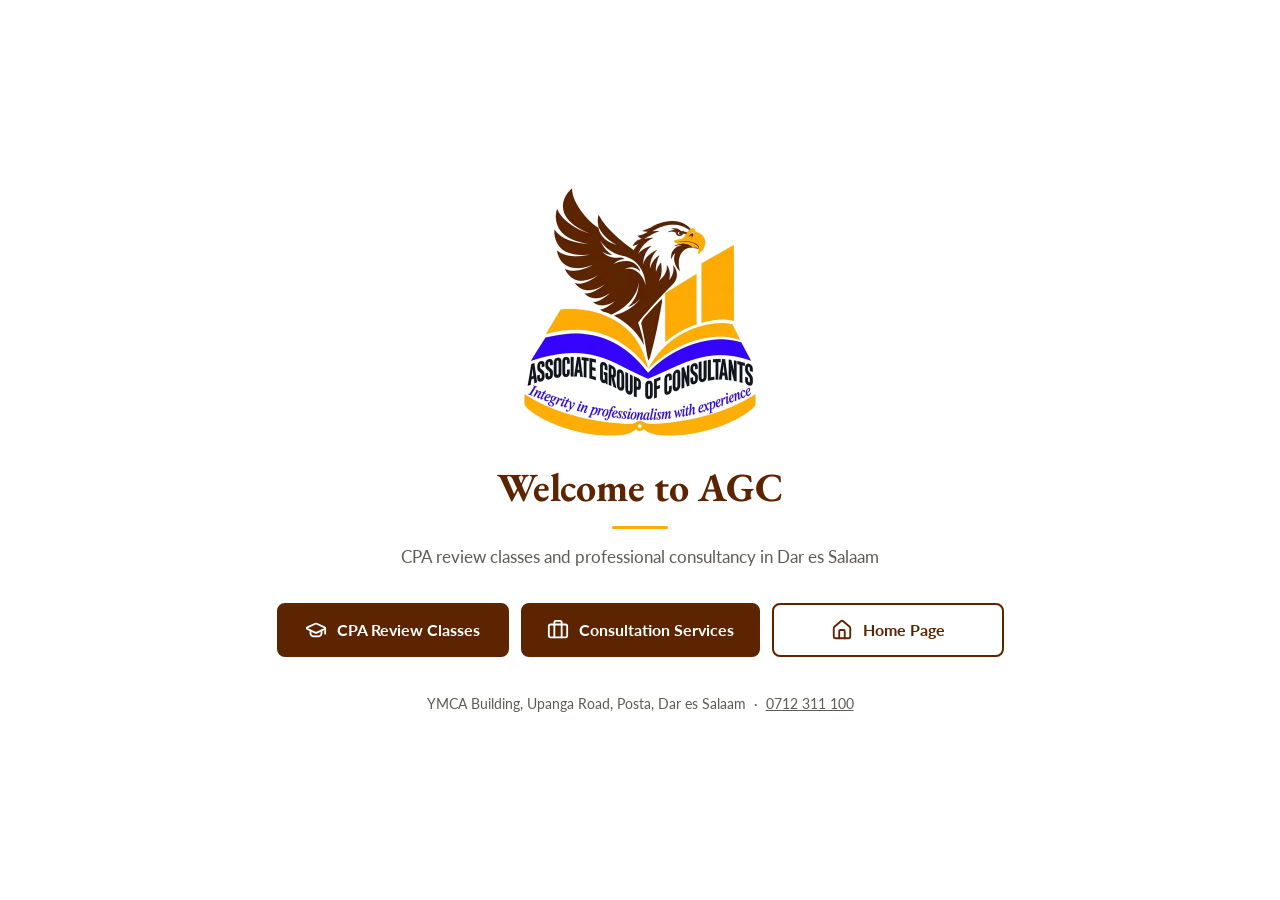
==== index.html @ 8e6e8326 "Logo rebrand: welcome screen, logo in header, logo colours, name Associate Group of Consultants Co-A" ====
<!DOCTYPE html>
<html lang="en">
<head>
<meta charset="UTF-8">
<meta name="viewport" content="width=device-width, initial-scale=1.0">
<title>Associate Group of Consultants (AGC) — CPA Review Classes &amp; Consultation, Dar es Salaam</title>
<meta name="description" content="NBAA CPA(T) review classes for all levels plus auditing, taxation, finance and accounting consultation in Dar es Salaam, Tanzania.">
<meta name="theme-color" content="#5c2401">
<link rel="preconnect" href="https://fonts.googleapis.com">
<link rel="preconnect" href="https://fonts.gstatic.com" crossorigin>
<link href="https://fonts.googleapis.com/css2?family=EB+Garamond:wght@600;700&family=Lato:wght@400;700&display=swap" rel="stylesheet">
<link rel="icon" href="favicon.svg" type="image/svg+xml">
<link rel="apple-touch-icon" href="apple-touch-icon.png">
<meta property="og:type" content="website">
<meta property="og:site_name" content="Associate Group of Consultants (AGC)">
<meta property="og:title" content="Associate Group of Consultants (AGC) — CPA Review Classes & Consultation, Dar es Salaam">
<meta property="og:description" content="NBAA CPA(T) review classes for all levels plus auditing, taxation, finance and accounting consultation in Dar es Salaam, Tanzania.">
<meta property="og:url" content="https://francisnyenza.github.io/agc-website/">
<meta property="og:image" content="https://francisnyenza.github.io/agc-website/og-image.jpg">
<meta name="twitter:card" content="summary_large_image">
<meta name="twitter:title" content="Associate Group of Consultants (AGC) — CPA Review Classes & Consultation, Dar es Salaam">
<meta name="twitter:description" content="NBAA CPA(T) review classes for all levels plus auditing, taxation, finance and accounting consultation in Dar es Salaam, Tanzania.">
<meta name="twitter:image" content="https://francisnyenza.github.io/agc-website/og-image.jpg">
<link rel="preload" as="image" href="logo.webp">
<link rel="stylesheet" href="styles.css">
</head>
<body class="splash-body">

<svg xmlns="http://www.w3.org/2000/svg" style="display:none" aria-hidden="true">
<symbol id="i-cap" viewBox="0 0 24 24"><path d="M21.42 10.92a1 1 0 0 0-.02-1.84L12.83 5.18a2 2 0 0 0-1.66 0L2.6 9.08a1 1 0 0 0 0 1.83l8.57 3.91a2 2 0 0 0 1.66 0z"/><path d="M22 10v6"/><path d="M6 12.5V16a6 3 0 0 0 12 0v-3.5"/></symbol>
<symbol id="i-briefcase" viewBox="0 0 24 24"><path d="M16 20V4a2 2 0 0 0-2-2h-4a2 2 0 0 0-2 2v16"/><rect width="20" height="14" x="2" y="6" rx="2"/></symbol>
<symbol id="i-home" viewBox="0 0 24 24"><path d="M15 21v-8a1 1 0 0 0-1-1h-4a1 1 0 0 0-1 1v8"/><path d="M3 10a2 2 0 0 1 .709-1.528l7-5.999a2 2 0 0 1 2.582 0l7 5.999A2 2 0 0 1 21 10v9a2 2 0 0 1-2 2H5a2 2 0 0 1-2-2z"/></symbol>
</svg>

<main class="splash" id="main">
  <img class="splash-logo" src="logo.webp" alt="Associate Group of Consultants — Integrity in professionalism with experience" width="240" height="256">
  <h1 class="splash-title">Welcome to AGC</h1>
  <hr class="title-rule splash-rule" aria-hidden="true">
  <p class="splash-sub">CPA review classes and professional consultancy in Dar es Salaam</p>
  <nav class="splash-options" aria-label="Where would you like to go?">
    <a class="splash-btn primary" href="classes.html"><svg class="icon" aria-hidden="true"><use href="#i-cap"/></svg> CPA Review Classes</a>
    <a class="splash-btn primary" href="services.html"><svg class="icon" aria-hidden="true"><use href="#i-briefcase"/></svg> Consultation Services</a>
    <a class="splash-btn" href="home.html"><svg class="icon" aria-hidden="true"><use href="#i-home"/></svg> Home Page</a>
  </nav>
  <p class="splash-foot">YMCA Building, Upanga Road, Posta, Dar es Salaam &nbsp;·&nbsp; <a href="tel:+255712311100">0712 311 100</a></p>
</main>

</body>
</html>
---- styles.css ----
/* ===== Associate Group of Consultants (AGC) ===== */
/* Palette from the AGC logo: eagle brown (primary), gold (accent), blue (small details only) */
/* Typography: EB Garamond (headings) + Lato (body) */
:root {
  --brand: #5c2401;
  --brand-dark: #3b1a06;
  --brand-deep: #26110a;
  --gold: #fdad04;
  --gold-hover: #e89e00;
  --gold-dark: #8a5a00;
  --blue: #3403fd;
  --ink: #1f1f24;
  --muted: #5f5a55;
  --bg: #ffffff;
  --bg-alt: #f7f5f1;
  --card: #ffffff;
  --line: #e8e2da;
  --tint: rgba(92, 36, 1, 0.07);
  --font-head: "EB Garamond", Georgia, "Times New Roman", serif;
  --font-body: "Lato", "Segoe UI", Tahoma, Arial, sans-serif;
  --shadow-sm: 0 1px 3px rgba(31, 31, 36, 0.08);
  --shadow-md: 0 6px 18px rgba(31, 31, 36, 0.12);
  --radius: 10px;
  --speed: 200ms;
}

* { margin: 0; padding: 0; box-sizing: border-box; }

html { scroll-behavior: smooth; }

body {
  font-family: var(--font-body);
  color: var(--ink);
  background: var(--bg);
  line-height: 1.65;
  font-size: 1rem;
}

a { color: var(--brand); }
img { max-width: 100%; }

h1, h2, h3, h4 { font-family: var(--font-head); font-weight: 700; }

/* ---- Accessibility ---- */
.skip-link {
  position: absolute;
  left: 8px;
  top: -48px;
  z-index: 1000;
  background: var(--brand);
  color: #fff;
  padding: 10px 18px;
  border-radius: 0 0 8px 8px;
  text-decoration: none;
  font-weight: 700;
  transition: top var(--speed) ease-out;
}
.skip-link:focus { top: 0; }

:focus-visible {
  outline: 3px solid var(--blue);
  outline-offset: 2px;
  border-radius: 4px;
}
.hero :focus-visible,
.cta-band :focus-visible,
.site-footer :focus-visible { outline-color: var(--gold); }

.icon {
  width: 22px;
  height: 22px;
  stroke: currentColor;
  stroke-width: 2;
  fill: none;
  stroke-linecap: round;
  stroke-linejoin: round;
  vertical-align: -5px;
  flex: none;
}
.icon-sm { width: 18px; height: 18px; vertical-align: -4px; }

.container { max-width: 1100px; margin: 0 auto; padding: 0 20px; }

/* ---- Header / Nav ---- */
.site-header {
  background: #fff;
  border-bottom: 1px solid var(--line);
  box-shadow: 0 1px 6px rgba(31, 31, 36, 0.06);
  position: sticky;
  top: 0;
  z-index: 100;
}
.header-inner {
  display: flex;
  align-items: center;
  justify-content: space-between;
  padding: 10px 20px;
  max-width: 1100px;
  margin: 0 auto;
  gap: 16px;
}
.brand { display: flex; align-items: center; gap: 12px; text-decoration: none; min-width: 0; }
.brand-logo { height: 56px; width: auto; flex: none; }
.brand-name {
  font-family: var(--font-head);
  font-weight: 700;
  font-size: 1.25rem;
  line-height: 1.15;
  color: var(--brand);
}
.brand-name small {
  display: block;
  font-family: var(--font-body);
  font-weight: 400;
  font-style: italic;
  font-size: .76rem;
  color: var(--muted);
  margin-top: 3px;
}

.site-nav { display: flex; gap: 2px; flex-wrap: wrap; }
.site-nav a {
  color: #3d3833;
  text-decoration: none;
  padding: 10px 12px;
  font-size: .95rem;
  font-weight: 700;
  transition: color var(--speed) ease-out, box-shadow var(--speed) ease-out;
}
.site-nav a:hover { color: var(--brand); }
.site-nav a.active { color: var(--brand); box-shadow: inset 0 -3px 0 var(--gold); }

.nav-toggle {
  display: none;
  background: none;
  border: 1px solid var(--line);
  border-radius: 8px;
  padding: 10px;
  cursor: pointer;
  flex-direction: column;
  gap: 5px;
  flex: none;
  transition: border-color var(--speed) ease-out;
}
.nav-toggle:hover { border-color: var(--brand); }
.nav-toggle-bar {
  display: block;
  width: 22px;
  height: 2px;
  background: var(--brand);
  border-radius: 2px;
  transition: transform var(--speed) ease-out, opacity var(--speed) ease-out;
}
.nav-toggle[aria-expanded="true"] .nav-toggle-bar:nth-child(1) { transform: translateY(7px) rotate(45deg); }
.nav-toggle[aria-expanded="true"] .nav-toggle-bar:nth-child(2) { opacity: 0; }
.nav-toggle[aria-expanded="true"] .nav-toggle-bar:nth-child(3) { transform: translateY(-7px) rotate(-45deg); }

/* ---- Hero ---- */
.hero {
  background: var(--brand-dark);
  color: #fff;
  padding: 76px 20px 64px;
  text-align: center;
}
.eyebrow {
  display: inline-block;
  color: var(--gold);
  font-size: .82rem;
  font-weight: 700;
  letter-spacing: 3px;
  text-transform: uppercase;
  margin-bottom: 16px;
}
.hero h1 { font-size: 2.75rem; line-height: 1.15; margin-bottom: 16px; }
.hero h1 span { color: var(--gold); }
.hero p.lead { font-size: 1.15rem; color: #eadfd6; max-width: 720px; margin: 0 auto 30px; }

.hero-paths {
  display: flex;
  gap: 20px;
  justify-content: center;
  flex-wrap: wrap;
  margin-top: 10px;
}
.path-card {
  background: rgba(255, 255, 255, 0.06);
  border: 1px solid rgba(255, 255, 255, 0.16);
  border-radius: 14px;
  padding: 26px 24px;
  width: 320px;
  text-align: left;
  transition: transform var(--speed) ease-out, border-color var(--speed) ease-out;
}
.path-card:hover { transform: translateY(-4px); border-color: var(--gold); }
.path-card h2 { font-size: 1.35rem; margin-bottom: 8px; color: var(--gold); display: flex; align-items: center; gap: 10px; }
.path-card p { font-size: .95rem; color: #eadfd6; margin-bottom: 16px; }

/* ---- Buttons ---- */
.btn {
  display: inline-flex;
  align-items: center;
  justify-content: center;
  gap: 8px;
  min-height: 44px;
  padding: 10px 22px;
  border-radius: 8px;
  text-decoration: none;
  font-weight: 700;
  font-size: .95rem;
  cursor: pointer;
  transition: transform var(--speed) ease-out, box-shadow var(--speed) ease-out, background var(--speed) ease-out, color var(--speed) ease-out;
}
.btn:hover { transform: translateY(-2px); box-shadow: var(--shadow-md); }
.btn:active { transform: scale(0.98); box-shadow: none; }
.btn-gold { background: var(--gold); color: #2b1400; }
.btn-gold:hover { background: var(--gold-hover); }
.btn-outline { border: 2px solid #fff; color: #fff; }
.btn-outline:hover { background: #fff; color: var(--brand); }
.btn-brand { background: var(--brand); color: #fff; }
.btn-brand:hover { background: var(--brand-dark); }
.btn-whatsapp { background: #1da851; color: #fff; }
.btn-whatsapp:hover { background: #168741; }

/* ---- Floating WhatsApp ---- */
.wa-float {
  position: fixed;
  right: 18px;
  bottom: 18px;
  z-index: 90;
  width: 56px;
  height: 56px;
  border-radius: 50%;
  background: #1da851;
  color: #fff;
  display: flex;
  align-items: center;
  justify-content: center;
  box-shadow: var(--shadow-md);
  transition: transform var(--speed) ease-out, background var(--speed) ease-out;
}
.wa-float:hover { transform: scale(1.08); background: #168741; }
.wa-float .icon { width: 26px; height: 26px; }

/* ---- Achievement banner ---- */
.achievement {
  background: #fdf6e3;
  color: var(--brand-dark);
  border-bottom: 1px solid #f3e3bb;
  text-align: center;
  padding: 12px 20px;
  font-weight: 700;
  font-size: .95rem;
}
.achievement .icon { color: var(--gold-dark); }

/* ---- Sections ---- */
.section { padding: 64px 0; }
.section-alt { background: var(--bg-alt); }
.section h2.section-title {
  text-align: center;
  font-size: 2.1rem;
  color: var(--brand);
  margin-bottom: 10px;
}
.section p.section-sub {
  text-align: center;
  color: var(--muted);
  max-width: 640px;
  margin: 0 auto 40px;
}
.title-rule {
  width: 56px;
  height: 3px;
  background: var(--gold);
  border: 0;
  border-radius: 2px;
  margin: 0 auto 16px;
}

.grid { display: grid; gap: 22px; }
.grid-3 { grid-template-columns: repeat(auto-fit, minmax(260px, 1fr)); }
.grid-2 { grid-template-columns: repeat(auto-fit, minmax(300px, 1fr)); }

.card {
  background: var(--card);
  border: 1px solid var(--line);
  border-radius: var(--radius);
  padding: 28px;
  box-shadow: var(--shadow-sm);
  transition: transform var(--speed) ease-out, box-shadow var(--speed) ease-out, border-color var(--speed) ease-out;
}
.card:hover { transform: translateY(-4px); box-shadow: var(--shadow-md); border-color: var(--gold); }
.card h3 { color: var(--brand); margin-bottom: 10px; font-size: 1.3rem; }
.card p { color: var(--muted); font-size: .95rem; }

.card-icon {
  width: 52px;
  height: 52px;
  border-radius: 12px;
  background: var(--tint);
  color: var(--brand);
  display: flex;
  align-items: center;
  justify-content: center;
  margin-bottom: 16px;
}
.card-icon .icon { width: 26px; height: 26px; }

.step-num {
  width: 52px;
  height: 52px;
  border-radius: 50%;
  background: var(--brand);
  color: var(--gold);
  font-family: var(--font-head);
  font-size: 1.5rem;
  font-weight: 700;
  display: flex;
  align-items: center;
  justify-content: center;
  margin-bottom: 16px;
}

/* ---- Scroll reveal ---- */
.reveal { opacity: 0; transform: translateY(18px); transition: opacity 400ms ease-out, transform 400ms ease-out; }
.reveal.in { opacity: 1; transform: none; }

/* ---- Stats ---- */
.stats { display: flex; gap: 20px; justify-content: center; flex-wrap: wrap; }
.stat {
  background: var(--card);
  border: 1px solid var(--line);
  border-top: 4px solid var(--gold);
  border-radius: var(--radius);
  padding: 26px 34px;
  text-align: center;
  min-width: 220px;
  box-shadow: var(--shadow-sm);
  transition: transform var(--speed) ease-out, box-shadow var(--speed) ease-out;
}
.stat:hover { transform: translateY(-4px); box-shadow: var(--shadow-md); }
.stat .num { font-family: var(--font-head); font-size: 2.6rem; font-weight: 700; color: var(--brand); line-height: 1.1; }
.stat .label { color: var(--ink); font-weight: 700; font-size: .95rem; margin-top: 4px; }
.stat .src { color: var(--muted); font-size: .8rem; }

/* ---- Level pathway ---- */
.pathway { display: flex; gap: 14px; justify-content: center; flex-wrap: wrap; align-items: stretch; }
.level {
  background: var(--card);
  border: 1px solid var(--line);
  border-top: 6px solid var(--gold);
  border-radius: var(--radius);
  padding: 26px;
  width: 320px;
  box-shadow: var(--shadow-sm);
  transition: transform var(--speed) ease-out, box-shadow var(--speed) ease-out;
}
.level:hover { transform: translateY(-4px); box-shadow: var(--shadow-md); }
.level h3 { color: var(--brand); margin-bottom: 4px; font-size: 1.4rem; }
.level .tag { color: var(--gold-dark); font-weight: 700; font-size: .82rem; text-transform: uppercase; letter-spacing: 1.5px; }
.level ul { margin: 12px 0 0 18px; color: var(--muted); font-size: .93rem; }
.level ul li { margin-bottom: 6px; }
.arrow { align-self: center; color: var(--gold-dark); display: flex; }
.arrow .icon { width: 28px; height: 28px; }

/* ---- Timetable tables ---- */
.tt-block h3 {
  color: var(--brand);
  font-size: 1.5rem;
  margin: 36px 0 4px;
  display: flex;
  align-items: center;
  gap: 10px;
}
.tt-block h3:first-child { margin-top: 0; }
.tt-wrap {
  overflow-x: auto;
  margin-top: 14px;
  border-radius: var(--radius);
  border: 1px solid var(--line);
  box-shadow: var(--shadow-sm);
  background: #fff;
}
table.tt {
  width: 100%;
  border-collapse: collapse;
  background: #fff;
  font-size: .92rem;
}
table.tt th {
  background: var(--brand);
  color: #fff;
  padding: 12px 14px;
  text-align: left;
  font-size: .85rem;
  letter-spacing: .5px;
}
table.tt td { padding: 12px 14px; border-top: 1px solid var(--line); vertical-align: top; }
table.tt tr:nth-child(even) td { background: var(--bg-alt); }
table.tt td.time { white-space: nowrap; font-weight: 700; color: var(--brand); font-variant-numeric: tabular-nums; }
table.tt .code {
  display: inline-block;
  background: var(--tint);
  color: var(--brand);
  font-weight: 700;
  font-size: .78rem;
  border-radius: 5px;
  padding: 1px 7px;
  margin-right: 4px;
}

.download-row { margin-top: 14px; }
.download-row a {
  display: inline-flex;
  align-items: center;
  gap: 8px;
  font-size: .95rem;
  font-weight: 700;
  color: var(--brand);
  text-decoration: none;
  border-bottom: 2px solid var(--gold);
  padding-bottom: 2px;
  transition: color var(--speed) ease-out, border-color var(--speed) ease-out;
}
.download-row a:hover { color: var(--gold-dark); border-color: var(--gold-dark); }

/* ---- Contact ---- */
.contact-list { list-style: none; }
.contact-list li { margin-bottom: 18px; display: flex; gap: 14px; align-items: flex-start; }
.contact-list .c-icon {
  width: 42px;
  height: 42px;
  border-radius: 10px;
  background: var(--tint);
  color: var(--brand);
  display: flex;
  align-items: center;
  justify-content: center;
  flex: none;
}
.contact-list strong { color: var(--brand); display: block; font-size: 1.02rem; }
.contact-list a { color: var(--brand); }
.map-frame { width: 100%; height: 340px; border: 0; border-radius: var(--radius); }

/* ---- CTA band ---- */
.cta-band {
  background: var(--brand-dark);
  color: #fff;
  text-align: center;
  padding: 56px 20px;
}
.cta-band h2 { font-size: 2rem; margin-bottom: 10px; }
.cta-band p { color: #eadfd6; margin-bottom: 24px; }
.cta-band .btn { margin: 6px; }

/* ---- Footer ---- */
.site-footer {
  background: var(--brand-deep);
  color: #d8cfc8;
  padding: 40px 20px 24px;
  font-size: .92rem;
  border-top: 3px solid var(--gold);
}
.footer-inner {
  max-width: 1100px;
  margin: 0 auto;
  display: grid;
  gap: 28px;
  grid-template-columns: repeat(auto-fit, minmax(230px, 1fr));
}
.site-footer h4 { color: #fff; margin-bottom: 12px; font-size: 1.15rem; }
.site-footer a { color: #efe7e0; text-decoration: none; transition: color var(--speed) ease-out; }
.site-footer a:hover { color: var(--gold); }
.site-footer ul { list-style: none; }
.site-footer ul li { margin-bottom: 8px; display: flex; align-items: center; gap: 8px; }
.footer-bottom {
  text-align: center;
  border-top: 1px solid rgba(255, 255, 255, 0.12);
  margin-top: 28px;
  padding-top: 16px;
  color: #a8998d;
}
.motto { color: var(--gold); font-style: italic; font-family: var(--font-head); font-size: 1.05rem; }

/* ---- Welcome screen ---- */
.splash-body { background: #fff; }
.splash {
  min-height: 100vh;
  min-height: 100dvh;
  display: flex;
  flex-direction: column;
  align-items: center;
  justify-content: center;
  text-align: center;
  padding: 40px 20px;
}
.splash-logo { width: 240px; max-width: 62vw; height: auto; }
.splash-title { font-size: 2.5rem; line-height: 1.15; color: var(--brand); margin-top: 24px; }
.splash-rule { margin: 16px auto 14px; }
.splash-sub { color: var(--muted); font-size: 1.05rem; max-width: 520px; }
.splash-options {
  display: flex;
  flex-wrap: wrap;
  justify-content: center;
  gap: 12px;
  margin-top: 32px;
}
.splash-btn {
  display: inline-flex;
  align-items: center;
  justify-content: center;
  gap: 10px;
  min-width: 232px;
  min-height: 52px;
  padding: 12px 24px;
  border: 2px solid var(--brand);
  border-radius: 8px;
  background: #fff;
  color: var(--brand);
  font-weight: 700;
  font-size: 1rem;
  text-decoration: none;
  transition: background var(--speed) ease-out, border-color var(--speed) ease-out, transform var(--speed) ease-out;
}
.splash-btn:hover { background: var(--tint); transform: translateY(-2px); }
.splash-btn:active { transform: scale(0.98); }
.splash-btn.primary { background: var(--brand); color: #fff; }
.splash-btn.primary:hover { background: var(--brand-dark); border-color: var(--brand-dark); }
.splash-foot { margin-top: 36px; font-size: .85rem; color: var(--muted); }
.splash-foot a { color: var(--muted); }

@keyframes logo-in {
  from { opacity: 0; transform: translateY(18px) scale(0.9); }
  to { opacity: 1; transform: none; }
}
@keyframes fade-up {
  from { opacity: 0; transform: translateY(12px); }
  to { opacity: 1; transform: none; }
}
.splash-logo { animation: logo-in 900ms cubic-bezier(0.2, 0.7, 0.2, 1) both; }
.splash-title { animation: fade-up 600ms ease-out 550ms both; }
.splash-rule, .splash-sub { animation: fade-up 600ms ease-out 750ms both; }
.splash-btn { animation: fade-up 500ms ease-out 950ms both; }
.splash-btn:nth-child(2) { animation-delay: 1030ms; }
.splash-btn:nth-child(3) { animation-delay: 1110ms; }
.splash-foot { animation: fade-up 500ms ease-out 1250ms both; }

/* ---- Responsive ---- */
@media (max-width: 900px) {
  .nav-toggle { display: inline-flex; }
  .site-nav {
    position: absolute;
    top: 100%;
    left: 0;
    right: 0;
    background: #fff;
    flex-direction: column;
    gap: 0;
    max-height: 0;
    overflow: hidden;
    transition: max-height 250ms ease-out;
    box-shadow: 0 12px 20px rgba(31, 31, 36, 0.12);
  }
  .site-nav.open { max-height: 320px; border-top: 1px solid var(--line); }
  .site-nav a { padding: 14px 24px; border-bottom: 1px solid var(--line); }
  .site-nav a.active { box-shadow: inset 4px 0 0 var(--gold); background: var(--tint); }
}

@media (max-width: 767px) {
  .hero h1 { font-size: 1.95rem; }
  .hero { padding: 52px 20px 48px; }
  .section { padding: 48px 0; }
  .section h2.section-title { font-size: 1.7rem; }
}

@media (max-width: 600px) {
  .splash-title { font-size: 2rem; }
  .splash-logo { width: 190px; }
  .splash-options { flex-direction: column; width: 100%; max-width: 340px; }
  .splash-btn { width: 100%; min-width: 0; }
}

@media (max-width: 480px) {
  .brand-logo { height: 46px; }
  .brand-name { font-size: 1.02rem; }
  .brand-name small { display: none; }
}

@media (prefers-reduced-motion: reduce) {
  html { scroll-behavior: auto; }
  *, *::before, *::after {
    transition-duration: 0.01ms !important;
    animation-duration: 0.01ms !important;
    animation-delay: 0s !important;
  }
  .reveal { opacity: 1; transform: none; }
}
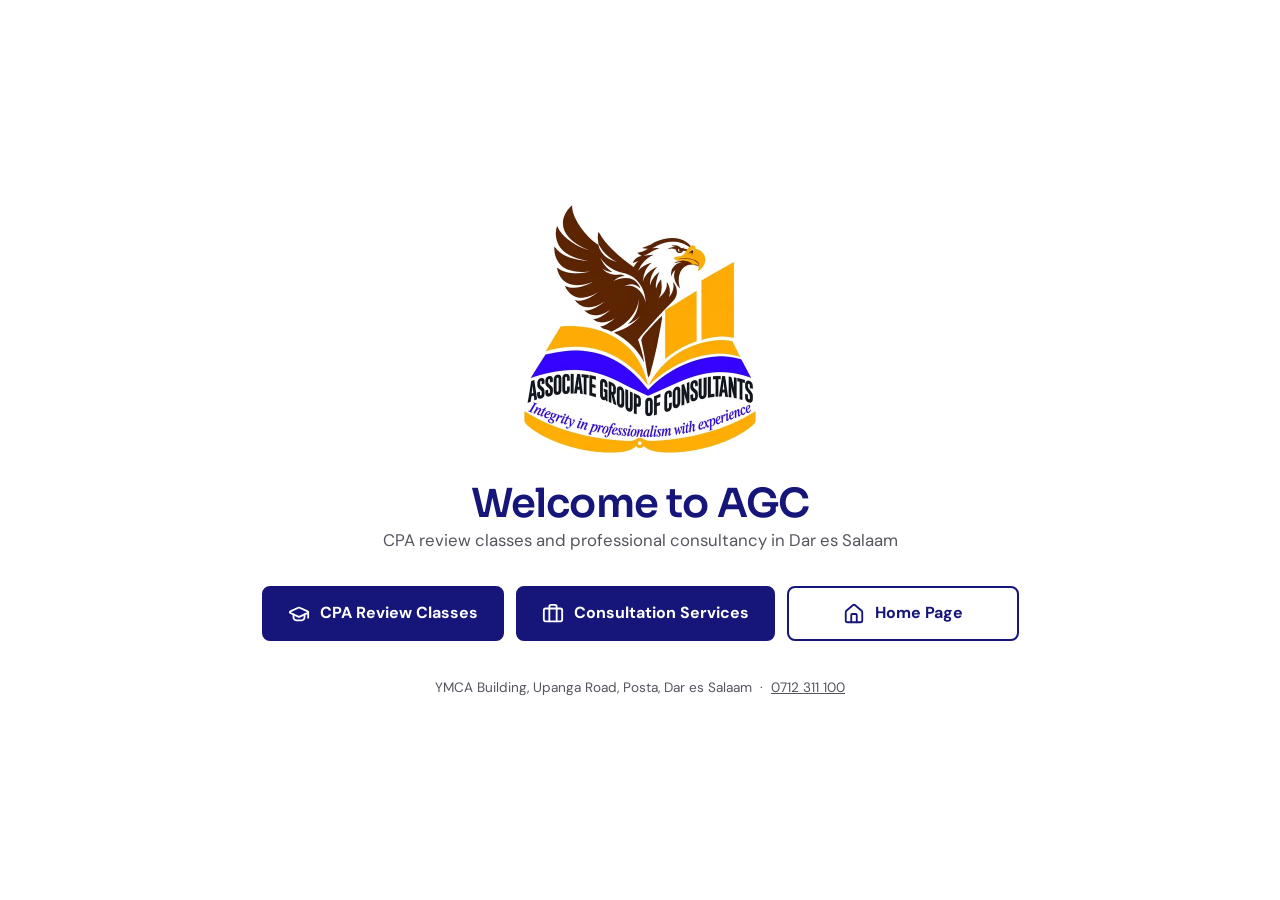
==== commit d553f5bd: "Apply Deep Blue design across the site Co-Authored-By: Claude Opus 5.5 <noreply@anthropic.com>" ====
--- a/index.html
+++ b/index.html
@@ -3,22 +3,22 @@
 <head>
 <meta charset="UTF-8">
 <meta name="viewport" content="width=device-width, initial-scale=1.0">
-<title>Associate Group of Consultants (AGC) — CPA Review Classes &amp; Consultation, Dar es Salaam</title>
+<title>Associate Group of Consultants (AGC) - CPA Review Classes &amp; Consultation, Dar es Salaam</title>
 <meta name="description" content="NBAA CPA(T) review classes for all levels plus auditing, taxation, finance and accounting consultation in Dar es Salaam, Tanzania.">
-<meta name="theme-color" content="#5c2401">
+<meta name="theme-color" content="#15157a">
 <link rel="preconnect" href="https://fonts.googleapis.com">
 <link rel="preconnect" href="https://fonts.gstatic.com" crossorigin>
-<link href="https://fonts.googleapis.com/css2?family=EB+Garamond:wght@600;700&family=Lato:wght@400;700&display=swap" rel="stylesheet">
+<link href="https://fonts.googleapis.com/css2?family=Sora:wght@500;600;700&family=DM+Sans:wght@400;500;700&display=swap" rel="stylesheet">
 <link rel="icon" href="favicon.svg" type="image/svg+xml">
 <link rel="apple-touch-icon" href="apple-touch-icon.png">
 <meta property="og:type" content="website">
 <meta property="og:site_name" content="Associate Group of Consultants (AGC)">
-<meta property="og:title" content="Associate Group of Consultants (AGC) — CPA Review Classes & Consultation, Dar es Salaam">
+<meta property="og:title" content="Associate Group of Consultants (AGC) - CPA Review Classes & Consultation, Dar es Salaam">
 <meta property="og:description" content="NBAA CPA(T) review classes for all levels plus auditing, taxation, finance and accounting consultation in Dar es Salaam, Tanzania.">
 <meta property="og:url" content="https://francisnyenza.github.io/agc-website/">
 <meta property="og:image" content="https://francisnyenza.github.io/agc-website/og-image.jpg">
 <meta name="twitter:card" content="summary_large_image">
-<meta name="twitter:title" content="Associate Group of Consultants (AGC) — CPA Review Classes & Consultation, Dar es Salaam">
+<meta name="twitter:title" content="Associate Group of Consultants (AGC) - CPA Review Classes & Consultation, Dar es Salaam">
 <meta name="twitter:description" content="NBAA CPA(T) review classes for all levels plus auditing, taxation, finance and accounting consultation in Dar es Salaam, Tanzania.">
 <meta name="twitter:image" content="https://francisnyenza.github.io/agc-website/og-image.jpg">
 <link rel="preload" as="image" href="logo.webp">
@@ -33,7 +33,7 @@
 </svg>
 
 <main class="splash" id="main">
-  <img class="splash-logo" src="logo.webp" alt="Associate Group of Consultants — Integrity in professionalism with experience" width="240" height="256">
+  <img class="splash-logo" src="logo.webp" alt="Associate Group of Consultants - Integrity in professionalism with experience" width="240" height="256">
   <h1 class="splash-title">Welcome to AGC</h1>
   <hr class="title-rule splash-rule" aria-hidden="true">
   <p class="splash-sub">CPA review classes and professional consultancy in Dar es Salaam</p>
--- a/styles.css
+++ b/styles.css
@@ -1,5 +1,5 @@
 /* ===== Associate Group of Consultants (AGC) ===== */
-/* Palette from the AGC logo: eagle brown (primary), gold (accent), blue (small details only) */
+/* Palette from the AGC logo: deep blue (primary), gold (accent), eagle brown in the logo */
 /* Typography: EB Garamond (headings) + Lato (body) */
 :root {
   --brand: #5c2401;
@@ -595,3 +595,39 @@
   }
   .reveal { opacity: 1; transform: none; }
 }
+
+/* ---- Deep Blue theme ---- */
+.reveal{opacity:1!important;transform:none!important;transition:none!important}
+.title-rule{display:none}
+.eyebrow{text-transform:none;letter-spacing:0;font-size:.98rem}
+.level .tag{text-transform:none;letter-spacing:0;font-size:.92rem}
+.card:hover,.stat:hover,.level:hover,.path-card:hover,.btn:hover{transform:none;box-shadow:none}
+.card,.stat,.level,.tt-wrap,.site-header{box-shadow:none}
+h1,h2,h3{text-wrap:balance}p{text-wrap:pretty}
+.brand-name{color:var(--ink)}.brand-name small{color:var(--muted)}
+.hero,.cta-band{text-align:left;padding-inline:max(20px,calc((100% - 1060px)/2))}
+.hero{position:relative;overflow:hidden;padding-top:48px;padding-bottom:48px}.hero>*{position:relative;z-index:1}
+.hero p.lead{margin:0 0 26px;max-width:62ch}.cta-band p{max-width:62ch}.cta-band .btn,.hero>.btn{margin:6px 10px 6px 0}
+.hero-paths{justify-content:flex-start}.path-card{flex:1 1 300px;width:auto}
+.section h2.section-title{text-align:left}.section p.section-sub{text-align:left;margin:0 0 30px}
+.stats,.pathway{justify-content:flex-start}.stat{flex:1 1 240px;text-align:left}.level{flex:1 1 280px;width:auto}
+.card:has(.card-icon),.card:has(.step-num){display:grid;grid-template-columns:auto 1fr;column-gap:16px;align-items:start;align-content:start}
+.card-icon,.step-num{grid-row:1/span 2;margin:0}.card:has(.card-icon) h3,.card:has(.step-num) h3{margin-bottom:4px}
+.card-icon{width:auto;height:auto;background:none;border-radius:0}
+.brand:hover .brand-name{text-decoration:underline}
+@media(max-width:767px){.hero{padding-top:36px;padding-bottom:36px}.arrow{display:none}}
+:root{--brand:#15157a;--brand-dark:#15157a;--brand-deep:#0e0e52;--gold-dark:#7a5000;--tint:rgba(21,21,122,.08);--bg-alt:#f4f4f9;--line:#e2e2ee;--muted:#55555f;--radius:12px;--font-head:"Sora",system-ui,sans-serif;--font-body:"DM Sans",system-ui,sans-serif}
+h1,h2,h3,h4{font-weight:600;letter-spacing:-.02em}.btn{border-radius:10px}
+.achievement{background:var(--brand-deep);color:var(--gold);border:0}.achievement .icon{color:var(--gold)}
+.hero{background:var(--brand-dark);padding-bottom:104px}.hero p.lead{color:#dcdcf5}
+.hero::before{content:"";position:absolute;right:-60px;top:20px;width:340px;height:400px;background:url(eagle-white.png) center/contain no-repeat;opacity:.09;z-index:0}
+.hero::after{content:"";position:absolute;left:0;right:0;bottom:-1px;height:60px;background:url("data:image/svg+xml,%3Csvg xmlns='http://www.w3.org/2000/svg' viewBox='0 0 1200 90' preserveAspectRatio='none'%3E%3Cpath d='M0 26C220 2 470 14 600 74 730 14 980 2 1200 26V90H0Z' fill='%23fff'/%3E%3Cpath d='M0 26C220 2 470 14 600 74 730 14 980 2 1200 26' fill='none' stroke='%23fdad04' stroke-width='5'/%3E%3C/svg%3E") center/100% 100% no-repeat;z-index:0}
+.path-card{background:#fff;border:0;border-radius:12px}.path-card h2{color:var(--brand)}.path-card p{color:var(--muted)}
+.path-card .btn-outline{border-color:var(--brand);color:var(--brand)}.path-card .btn-outline:hover{background:var(--brand);color:#fff}
+.card{border:0;background:var(--bg-alt);border-radius:12px}.section-alt .card{background:#fff}.card:hover{border:0}.card-icon{color:var(--brand)}
+.grid-3:has(>:nth-child(6)){grid-template-columns:repeat(3,1fr)}.grid-3:has(>:nth-child(6))>:nth-child(1),.grid-3:has(>:nth-child(6))>:nth-child(4),.grid-3:has(>:nth-child(6))>:nth-child(5){grid-column:span 2}
+.grid-3:has(>:nth-child(6))>:nth-child(1){background:var(--brand);color:#fff}.grid-3>:nth-child(1):has(.card-icon) h3,.grid-3:has(>:nth-child(6))>:nth-child(1) .card-icon{color:inherit}.grid-3:has(>:nth-child(6))>:nth-child(1) h3{color:#fff}.grid-3:has(>:nth-child(6))>:nth-child(1) p{color:#dcdcf5}
+.grid-3:has(>:nth-child(6))>:nth-child(5){background:var(--gold)}.grid-3:has(>:nth-child(6))>:nth-child(5) *{color:#2b1400}
+.stat{border:0;background:var(--bg-alt);border-radius:12px}.level{border:0;background:#fff;border-top:0}
+.site-footer{color:#d3d3e6}.site-footer a{color:#ecedfa}.footer-bottom{color:#a6a6c8}.cta-band p{color:#dcdcf5}
+@media(max-width:767px){.grid-3:has(>:nth-child(6)){grid-template-columns:1fr}.grid-3:has(>:nth-child(6))>*{grid-column:auto!important}}
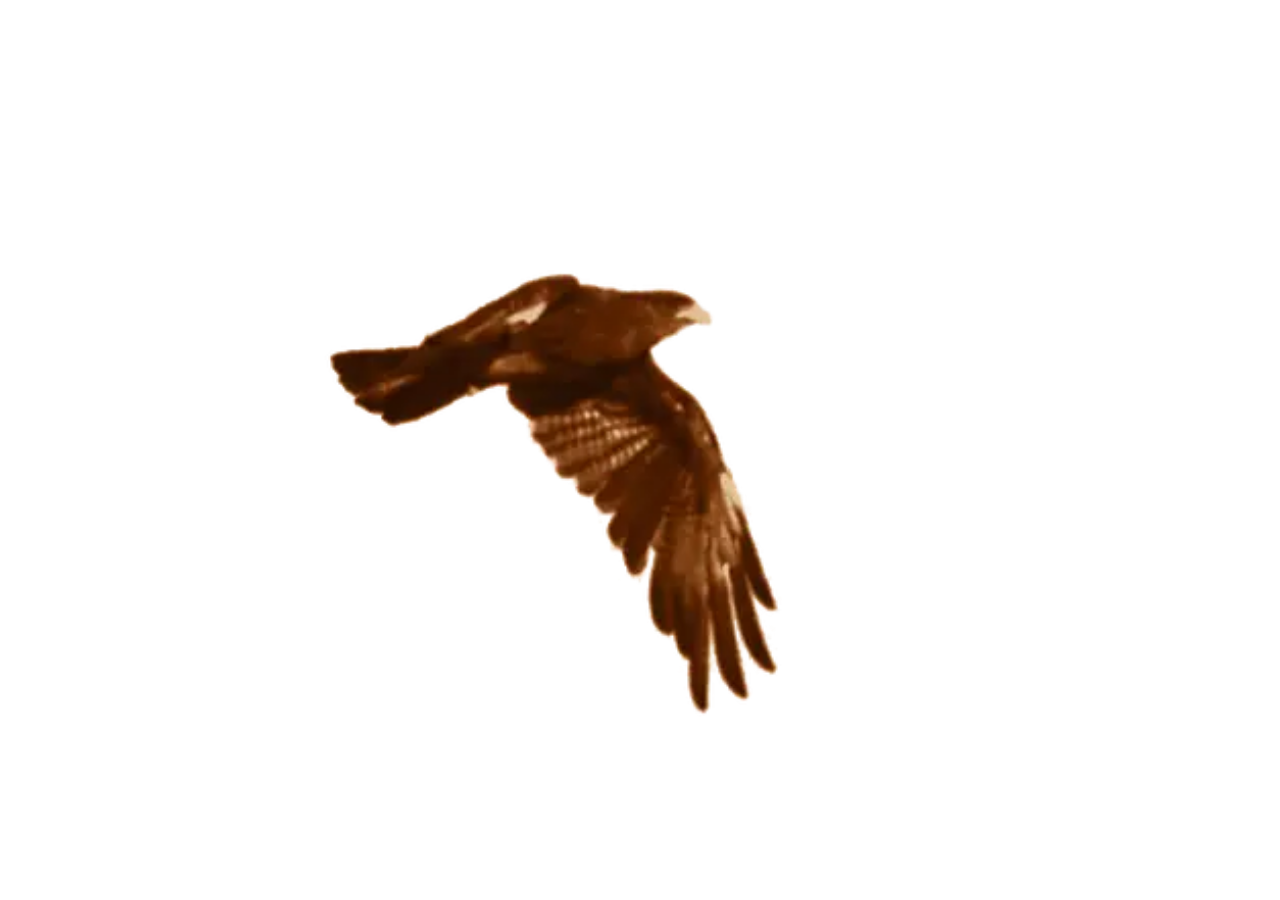
==== commit fe95532e: "Add animated eagle intro to the welcome page A real eagle flies in and morphs into the logo eagle, t" ====
--- a/index.html
+++ b/index.html
@@ -21,10 +21,26 @@
 <meta name="twitter:title" content="Associate Group of Consultants (AGC) - CPA Review Classes & Consultation, Dar es Salaam">
 <meta name="twitter:description" content="NBAA CPA(T) review classes for all levels plus auditing, taxation, finance and accounting consultation in Dar es Salaam, Tanzania.">
 <meta name="twitter:image" content="https://francisnyenza.github.io/agc-website/og-image.jpg">
-<link rel="preload" as="image" href="logo.webp">
 <link rel="stylesheet" href="styles.css">
+<style>
+html, body { background: #fff; }
+body.intro-on { overflow: hidden; }
+#scene { position: fixed; inset: 0; width: 100%; height: 100%; z-index: 0; pointer-events: none; transition: opacity 800ms ease-in-out, transform 800ms ease-in-out; }
+#bird, #fx { position: fixed; inset: 0; width: 100%; height: 100%; z-index: 1; pointer-events: none; }
+.bg-logo { display: none; position: fixed; left: 50%; top: 50%; width: min(97vw, 75vh); transform: translate(-50%, -50%); opacity: .12; z-index: 0; pointer-events: none; }
+.done #scene { opacity: .12; transform: scale(1.25); }
+.done #bird, .done #fx { display: none; }
+.nogl #scene { display: none; }
+.nogl .bg-logo { display: block; }
+.welcome { position: relative; z-index: 2; opacity: 0; visibility: hidden; transition: opacity 600ms ease-out 250ms; }
+.done .welcome { opacity: 1; visibility: visible; }
+.welcome * { animation: none !important; }
+.welcome .splash-title { margin-top: 0; }
+@media (prefers-reduced-motion: reduce) { #scene, .welcome { transition: none; } }
+</style>
+<noscript><style>.welcome { opacity: 1; visibility: visible; } .bg-logo { display: block; }</style></noscript>
 </head>
-<body class="splash-body">
+<body class="splash-body intro-on">
 
 <svg xmlns="http://www.w3.org/2000/svg" style="display:none" aria-hidden="true">
 <symbol id="i-cap" viewBox="0 0 24 24"><path d="M21.42 10.92a1 1 0 0 0-.02-1.84L12.83 5.18a2 2 0 0 0-1.66 0L2.6 9.08a1 1 0 0 0 0 1.83l8.57 3.91a2 2 0 0 0 1.66 0z"/><path d="M22 10v6"/><path d="M6 12.5V16a6 3 0 0 0 12 0v-3.5"/></symbol>
@@ -32,10 +48,13 @@
 <symbol id="i-home" viewBox="0 0 24 24"><path d="M15 21v-8a1 1 0 0 0-1-1h-4a1 1 0 0 0-1 1v8"/><path d="M3 10a2 2 0 0 1 .709-1.528l7-5.999a2 2 0 0 1 2.582 0l7 5.999A2 2 0 0 1 21 10v9a2 2 0 0 1-2 2H5a2 2 0 0 1-2-2z"/></symbol>
 </svg>
 
-<main class="splash" id="main">
-  <img class="splash-logo" src="logo.webp" alt="Associate Group of Consultants - Integrity in professionalism with experience" width="240" height="256">
+<canvas id="scene" aria-hidden="true"></canvas>
+<canvas id="bird" aria-hidden="true"></canvas>
+<canvas id="fx" aria-hidden="true"></canvas>
+<img class="bg-logo" src="logo.webp" alt="" aria-hidden="true">
+
+<main class="splash welcome" id="main">
   <h1 class="splash-title">Welcome to AGC</h1>
-  <hr class="title-rule splash-rule" aria-hidden="true">
   <p class="splash-sub">CPA review classes and professional consultancy in Dar es Salaam</p>
   <nav class="splash-options" aria-label="Where would you like to go?">
     <a class="splash-btn primary" href="classes.html"><svg class="icon" aria-hidden="true"><use href="#i-cap"/></svg> CPA Review Classes</a>
@@ -45,5 +64,303 @@
   <p class="splash-foot">YMCA Building, Upanga Road, Posta, Dar es Salaam &nbsp;·&nbsp; <a href="tel:+255712311100">0712 311 100</a></p>
 </main>
 
+<script>
+(function () {
+  var SRC = { bars: "[data-uri]", coverL: "[data-uri]", coverR: "[data-uri]", blueL: "[data-uri]", blueR: "[data-uri]", goldL: "[data-uri]", goldR: "[data-uri]", letters: "[data-uri]", motto: "[data-uri]", eagle: "[data-uri]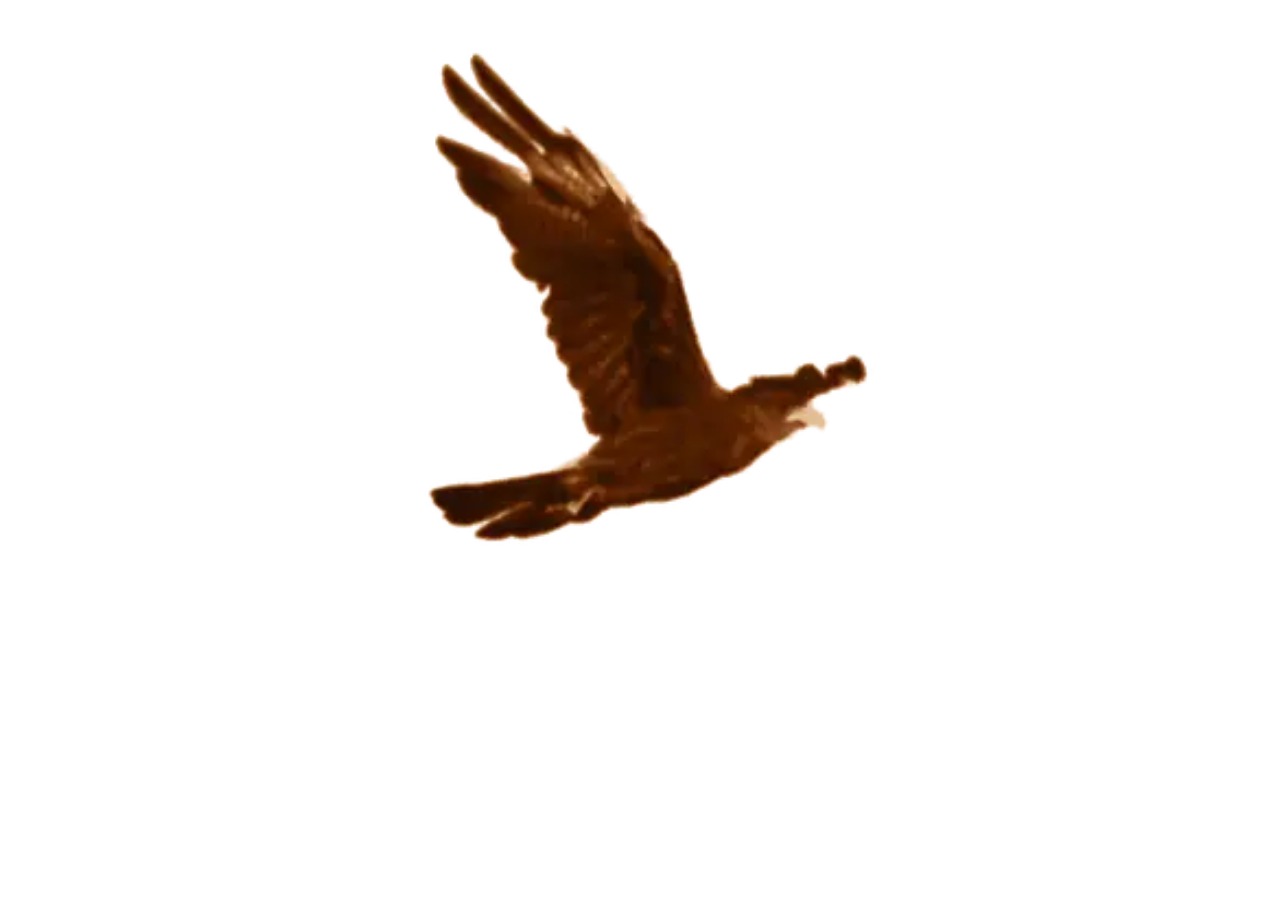
==== commit 7db73566: "Point links to www.agcgroup.co.tz and load intro images separately The site now lives at www.agcgrou" ====
--- a/index.html
+++ b/index.html
@@ -15,12 +15,12 @@
 <meta property="og:site_name" content="Associate Group of Consultants (AGC)">
 <meta property="og:title" content="Associate Group of Consultants (AGC) - CPA Review Classes & Consultation, Dar es Salaam">
 <meta property="og:description" content="NBAA CPA(T) review classes for all levels plus auditing, taxation, finance and accounting consultation in Dar es Salaam, Tanzania.">
-<meta property="og:url" content="https://francisnyenza.github.io/agc-website/">
-<meta property="og:image" content="https://francisnyenza.github.io/agc-website/og-image.jpg">
+<meta property="og:url" content="https://www.agcgroup.co.tz/">
+<meta property="og:image" content="https://www.agcgroup.co.tz/og-image.jpg">
 <meta name="twitter:card" content="summary_large_image">
 <meta name="twitter:title" content="Associate Group of Consultants (AGC) - CPA Review Classes & Consultation, Dar es Salaam">
 <meta name="twitter:description" content="NBAA CPA(T) review classes for all levels plus auditing, taxation, finance and accounting consultation in Dar es Salaam, Tanzania.">
-<meta name="twitter:image" content="https://francisnyenza.github.io/agc-website/og-image.jpg">
+<meta name="twitter:image" content="https://www.agcgroup.co.tz/og-image.jpg">
 <link rel="stylesheet" href="styles.css">
 <style>
 html, body { background: #fff; }
@@ -66,7 +66,8 @@
 
 <script>
 (function () {
-  var SRC = { bars: "[data-uri]", coverL: "[data-uri]", coverR: "[data-uri]", blueL: "[data-uri]", blueR: "[data-uri]", goldL: "[data-uri]", goldR: "[data-uri]", letters: "[data-uri]", motto: "[data-uri]", eagle: "[data-uri]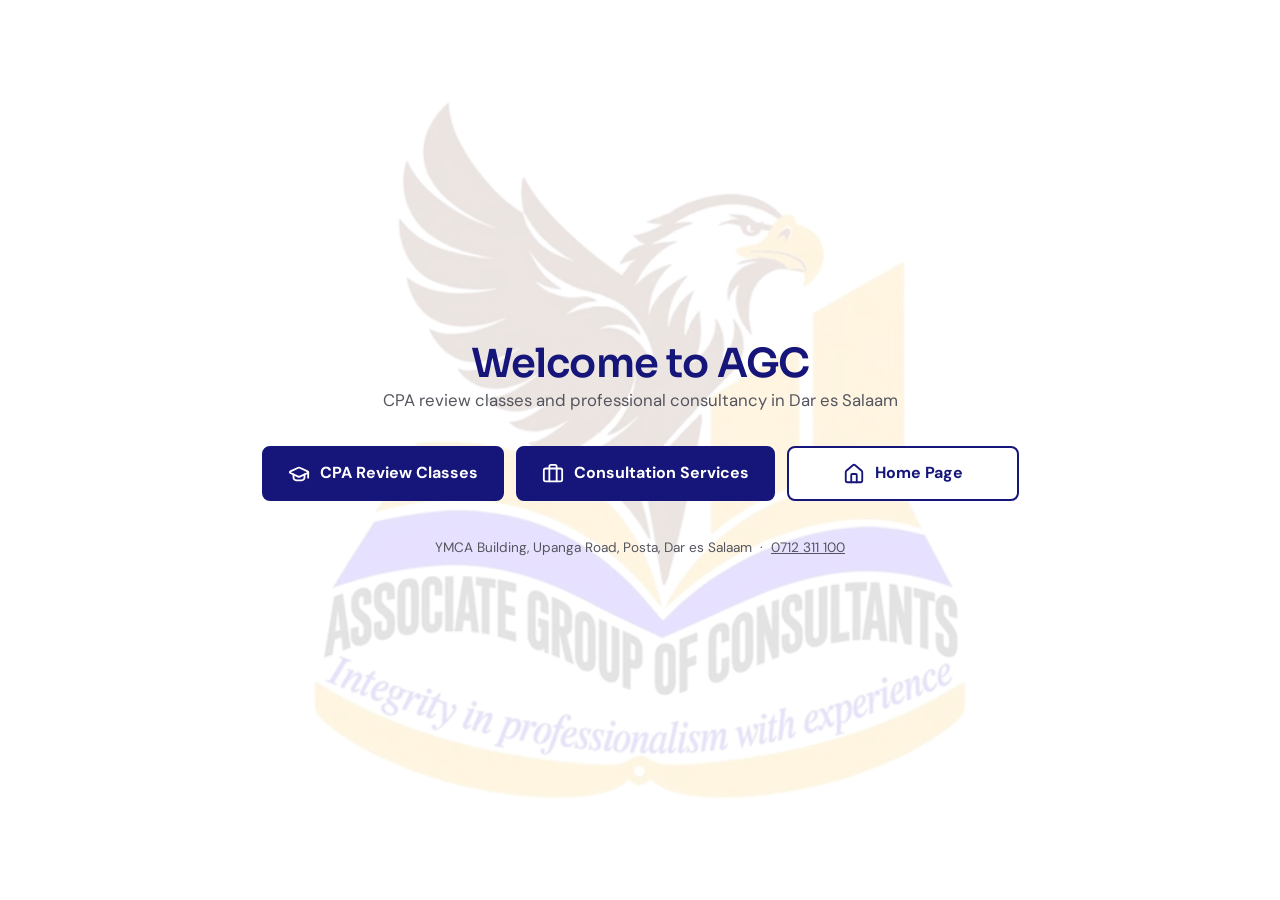
==== commit 2d86ba1f: "Make the intro load faster on slow connections Smaller eagle images, frames load in play order, and " ====
--- a/index.html
+++ b/index.html
@@ -30,6 +30,8 @@
 .bg-logo { display: none; position: fixed; left: 50%; top: 50%; width: min(97vw, 75vh); transform: translate(-50%, -50%); opacity: .12; z-index: 0; pointer-events: none; }
 .done #scene { opacity: .12; transform: scale(1.25); }
 .done #bird, .done #fx { display: none; }
+#loadbar { position: fixed; left: 0; top: 0; height: 3px; width: 0; background: #fdad04; z-index: 3; transition: width 200ms linear, opacity 300ms; }
+.playing #loadbar, .done #loadbar { opacity: 0; }
 .nogl #scene { display: none; }
 .nogl .bg-logo { display: block; }
 .welcome { position: relative; z-index: 2; opacity: 0; visibility: hidden; transition: opacity 600ms ease-out 250ms; }
@@ -51,6 +53,7 @@
 <canvas id="scene" aria-hidden="true"></canvas>
 <canvas id="bird" aria-hidden="true"></canvas>
 <canvas id="fx" aria-hidden="true"></canvas>
+<div id="loadbar" aria-hidden="true"></div>
 <img class="bg-logo" src="logo.webp" alt="" aria-hidden="true">
 
 <main class="splash welcome" id="main">
@@ -86,17 +89,20 @@
   var bird = (function () {
     var cv = document.getElementById('bird'), ctx, frames = [], FLIGHT = 82, MORPH = 20, COUNT = FLIGHT + MORPH, dpr = 1;
     function setup() { ctx = cv.getContext('2d'); return !!ctx; }
-    function load() {
-      var jobs = [];
-      for (var i = 0; i < COUNT; i++) (function (i) {
-        jobs.push(new Promise(function (res, rej) {
-          var im = new Image();
-          im.onload = function () { frames[i] = im; res(); };
-          im.onerror = rej;
+    // Loads in play order, a few at a time, so the opening frames are ready first
+    function load(progress) {
+      var next = 0, done = 0;
+      return new Promise(function (resolve) {
+        function fetchOne() {
+          if (next >= COUNT) return;
+          var i = next++, im = new Image();
+          im.onload = function () { frames[i] = im; step(); };
+          im.onerror = step;
           im.src = ASSET + 'eagle-frames/' + ('00' + i).slice(-3) + '.webp';
-        }));
-      })(i);
-      return Promise.all(jobs);
+        }
+        function step() { done++; progress(done / COUNT); if (done === COUNT) resolve(); else fetchOne(); }
+        for (var k = 0; k < 6; k++) fetchOne();
+      });
     }
     function size(w, h, d) { dpr = d; cv.width = Math.round(w * d); cv.height = Math.round(h * d); }
     function frame(t, W, H, S, LH) {
@@ -108,6 +114,7 @@
       var e = ss(1.54, 3.6, t), x = lerp(0, (.46146 - .5) * S, e), y = lerp(-.05 * H, (.43555 - .5) * LH, e);
       var i = t < T_MORPH ? Math.min(FLIGHT - 1, Math.floor(t * 24)) : FLIGHT + Math.min(MORPH - 1, Math.floor((t - T_MORPH) / (T_MORPH_END - T_MORPH) * MORPH));
       var im = frames[i];
+      for (var j = i; !im && j > 0; j--) im = frames[j - 1];
       ctx.setTransform(dpr, 0, 0, dpr, 0, 0);
       ctx.clearRect(0, 0, W, H);
       if (im) { ctx.imageSmoothingQuality = 'high'; ctx.drawImage(im, W / 2 + x - D / 2, H / 2 + y - D / 2, D, D); }
@@ -357,11 +364,21 @@
   if (calm || !init()) { if (!gl) { doc.classList.add('nogl'); finish(); } else Promise.all(Object.keys(SRC).map(loadTex)).then(finish, finish); return; }
   document.addEventListener('pointerdown', finish);
   document.addEventListener('keydown', finish);
-  timers.push(setTimeout(finish, 8000));
-  Promise.all(Object.keys(SRC).map(loadTex).concat(birdOK ? [bird.load()] : [])).then(function () {
+  timers.push(setTimeout(finish, 12000));
+  // Starts as soon as the rest should arrive before it is needed, so slow connections still see the intro
+  var bar = document.getElementById('loadbar'), began = performance.now(), layersIn = false, part = 0, started = false;
+  function maybeStart() {
+    bar.style.width = (part * 100) + '%';
+    if (started || !layersIn || finished) return;
+    var spent = (performance.now() - began) / 1000;
+    if (birdOK && part < 1 && (part === 0 || spent / part * (1 - part) > 3.4)) return;
+    started = true;
+    doc.classList.add('playing');
     timers.forEach(clearTimeout); timers = [];
     play();
-  }, finish);
+  }
+  if (birdOK) bird.load(function (p) { part = p; maybeStart(); });
+  Promise.all(Object.keys(SRC).map(loadTex)).then(function () { layersIn = true; maybeStart(); }, finish);
 })();
 </script>
 </body>
